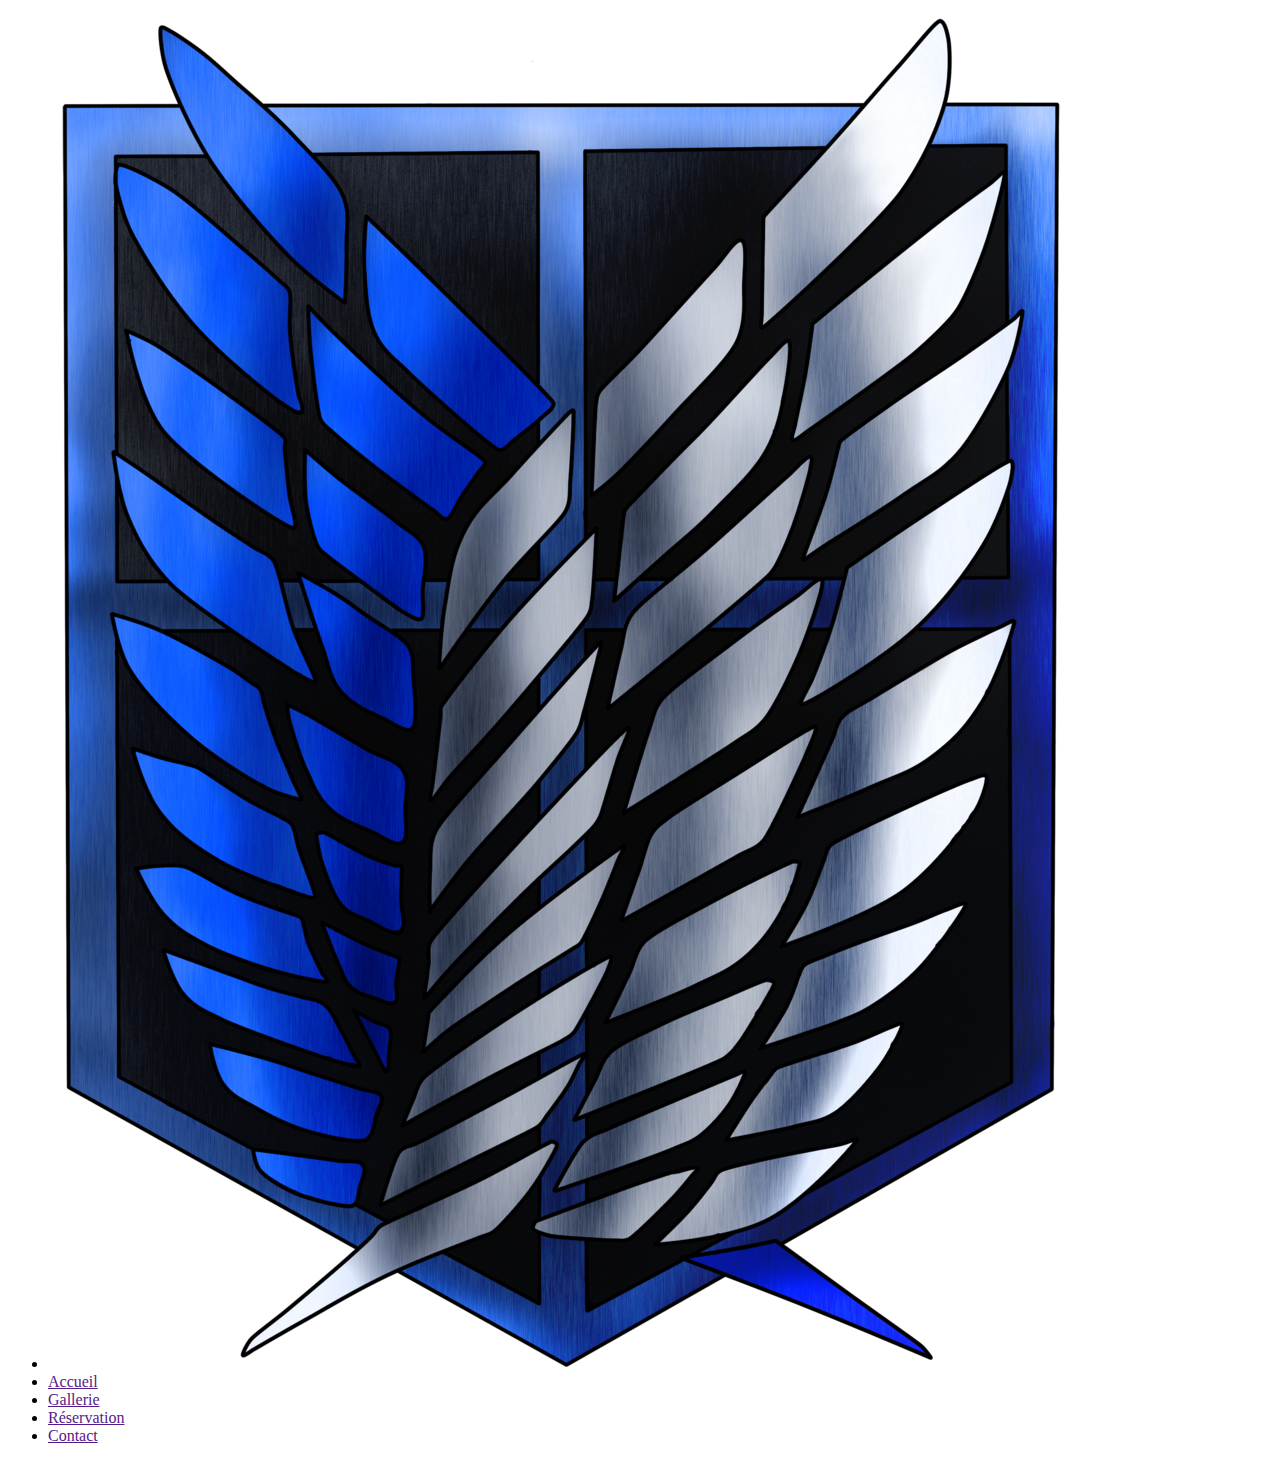
==== Accueil.html @ 45446bcd "modification on HTML et JS" ====
<!DOCTYPE html>
<html lang="en">
<head>
    <meta charset="UTF-8">
    <meta http-equiv="X-UA-Compatible" content="IE=edge">
    <meta name="viewport" content="width=device-width, initial-scale=1.0">
    <link rel="stylesheet" href="style_Accueil.css">
    <title>Document</title>
</head>
<body>
    <div class="nav_bar_div">
        <div class="nav_1">
            <ul>
                <li class="logo"><img src="/logo/logo.png" alt=""></li>
                <li class="active"><a href="">Accueil</a>  </li>
                <li><a href="">Gallerie</a></li>
                <li><a href="">Réservation </a</li>
                <li><a href="">Contact</a></li>
            </ul>
        </div>
        <div class="nav_2">

        </div>

    </div>
</body>
</html>
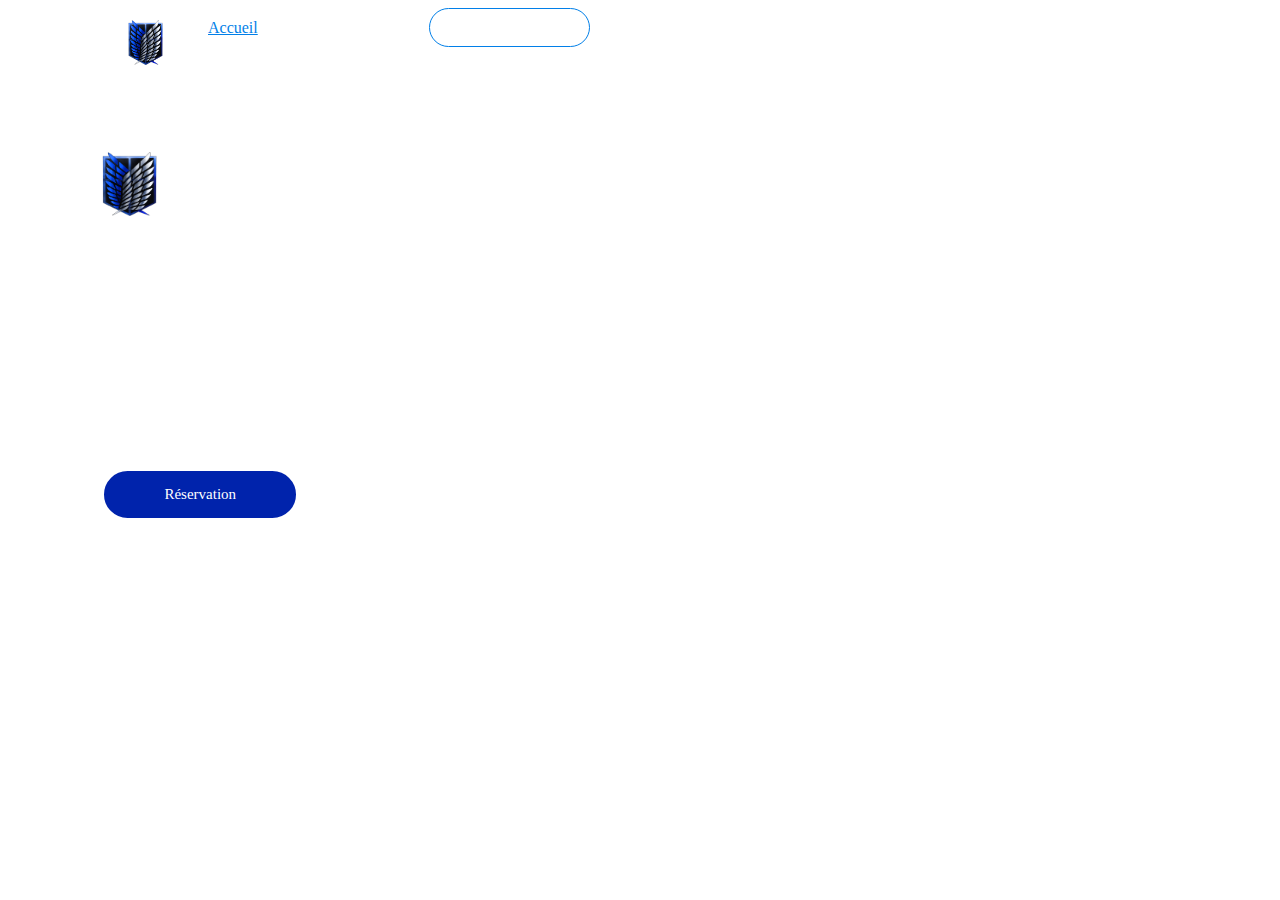
==== commit 6659c11e: "modification on HTML et JS" ====
--- a/Accueil.html
+++ b/Accueil.html
@@ -6,22 +6,47 @@
     <meta name="viewport" content="width=device-width, initial-scale=1.0">
     <link rel="stylesheet" href="style_Accueil.css">
     <title>Document</title>
+    
 </head>
 <body>
+    
+    
     <div class="nav_bar_div">
         <div class="nav_1">
+            <a href=""><img src="/logo/logo.png" alt=""></a>
             <ul>
-                <li class="logo"><img src="/logo/logo.png" alt=""></li>
-                <li class="active"><a href="">Accueil</a>  </li>
-                <li><a href="">Gallerie</a></li>
-                <li><a href="">Réservation </a</li>
-                <li><a href="">Contact</a></li>
+                <li  class="active title"><a style="color: #017FE8; text-decoration: underline;" href="">Accueil</a>  </li>
+                <li  class="title"><a href="">Gallerie</a></li>
+                <li  class="title"><span><a href="">Réservation </a></span></li>
+                <li  class="title"><a href="">Contact</a></li>
             </ul>
         </div>
-        <div class="nav_2">
+        
+    </div>
+    <div class="title_hero">
+        <div style="display: flex;">
+            <img src="/logo/logo.png" alt=""><h1> super voiture</h1>
+        </div>
+        
+        <p>Nos services vous fournissent les dernières et les
+             dernières nouveautés sur le marché des voitures,
+             des motos et des camions, alors qu'attendez-vous?
+            </p>
+            <div style="display: flex;">
+                <div class="button_hero"> <a class="btn_rm reser"  href="#">Réservation</a>  </div> 
+                <div class="button_hero"> <a class="btn_rm" href="#">Explor</a>  </div> 
 
-        </div>
+            </div>
+
+
+                
 
     </div>
+    <div class="hero_">
+        <img src="/img/Groupe 4.png" alt="">
+    </div>
+    
+    
+
 </body>
 </html>--- a/style_Accueil.css
+++ b/style_Accueil.css
@@ -0,0 +1,86 @@
+body{
+    margin: 0;
+    padding: 0;
+}
+
+
+.nav_1{
+    margin-left: 10%;
+}
+
+.nav_1 ul {
+    margin-top: 1.5%;
+    display: flex;
+    list-style: none;
+    position: absolute;
+    
+
+}
+.nav_1 ul li .active a{
+    color: #017FE8;
+
+}
+.nav_1 ul li a{
+    color: rgb(255, 255, 255);
+    margin: 40px;
+    text-decoration: none;
+}
+.nav_1 ul li span{
+    border: solid 1.5px #017FE8;
+    border-radius: 20px;
+    padding: 10px 1px 10px 1px;
+}
+.nav_1  img{
+    margin-top: 20px;
+    position: absolute;
+    width: 35px;
+    height: 45px;
+    
+}
+.title_hero{
+    width: 36%;
+    position: absolute;
+    color: rgb(255, 255, 255);
+    right: 56%;
+    top: 10%;
+}
+.title_hero img{
+    margin-top: 62px;
+    margin-right: 20px;
+    width: 55px;
+    height: 64px;
+
+}
+.title_hero h1{
+    font-size: 60px;
+    margin-top: 51px;
+    
+}
+.title_hero p{
+    font-size: 24px;
+}
+.btn_rm{
+    background: transparent;
+    color: #fff;
+    padding: 15px 60px 15px 60px;
+    float: left;
+    font-size: 15px;
+    font-weight: 400;
+    border: solid #fff 2px;
+    border-radius: 30px;
+    margin: 63px 10px 60px 0px;
+    text-decoration: none;
+    transition: 800ms;
+    }
+    .btn_rm:hover{
+        transition: 500ms;
+        background: rgb(238, 238, 238);
+        border: solid #017FE8 2px;
+        color: rgb(0, 0, 0);
+    }
+    .reser{
+        background: #0023AC;
+    }
+    
+
+
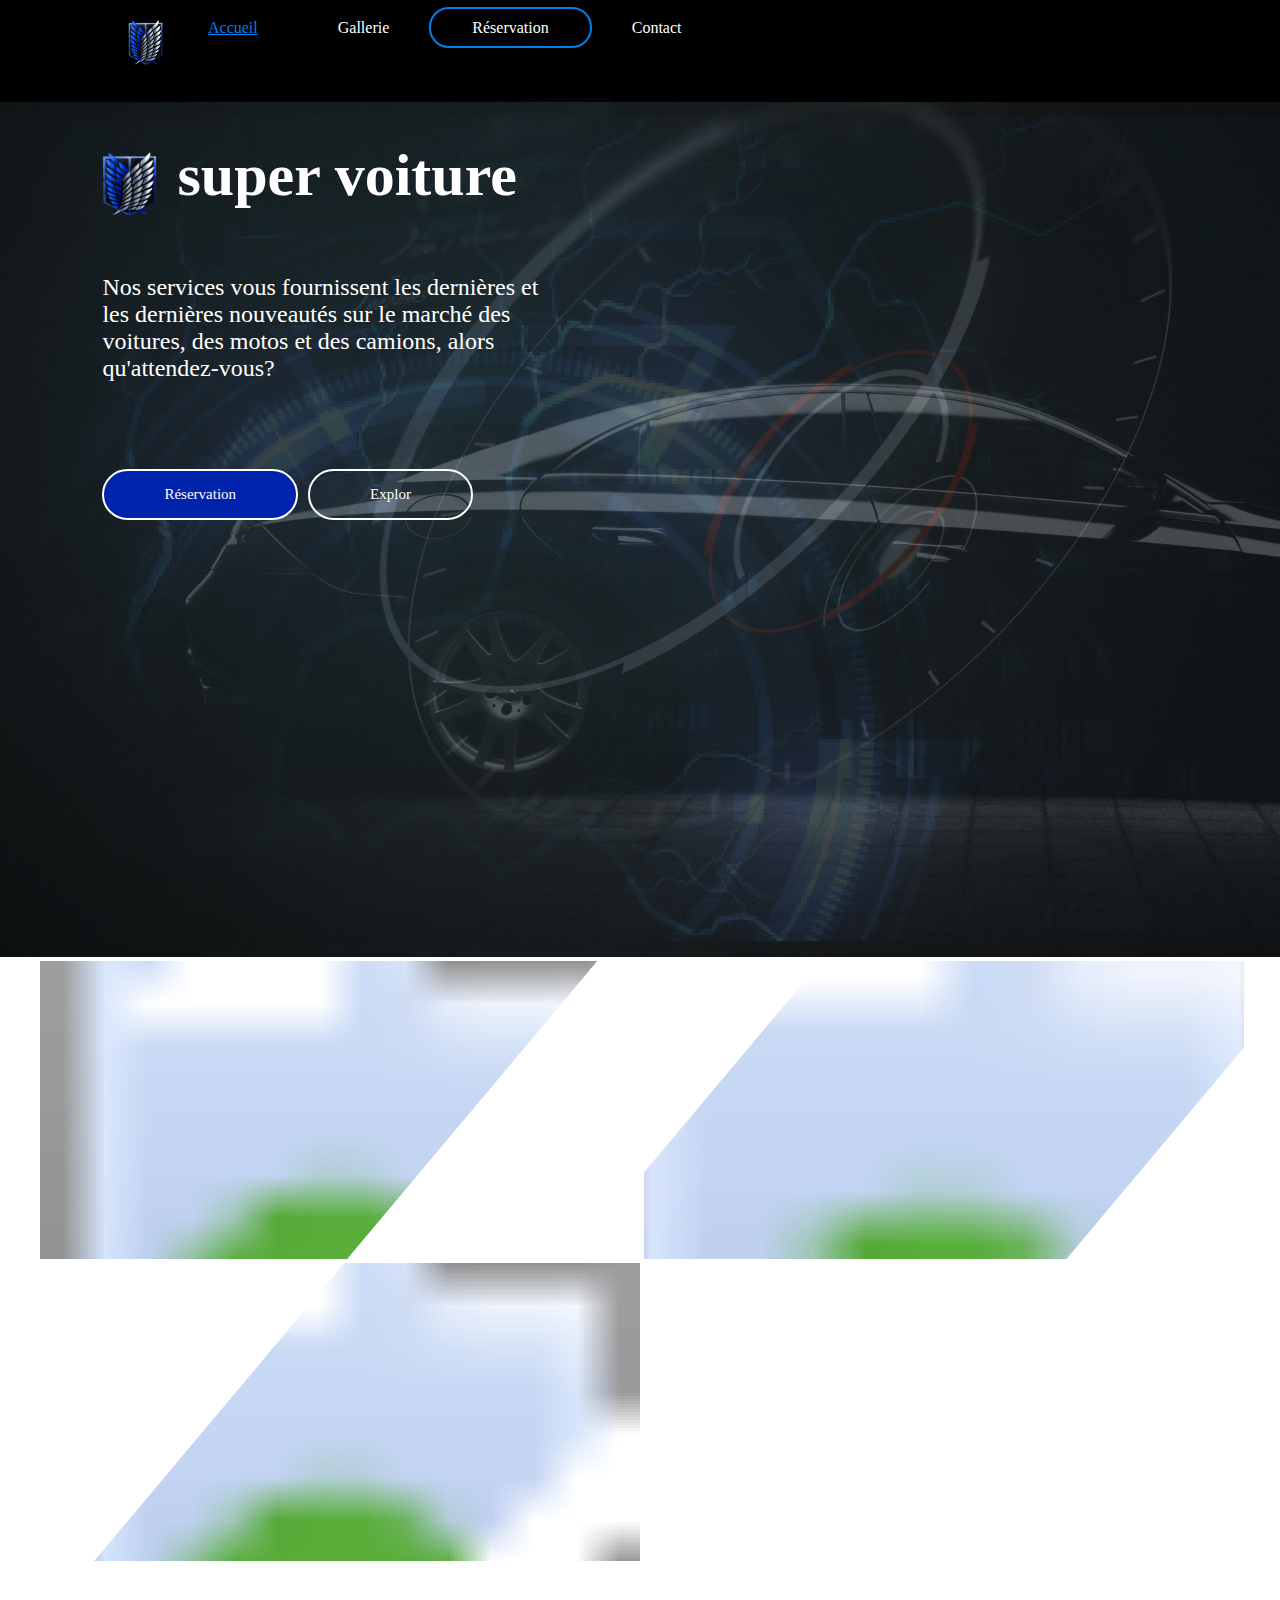
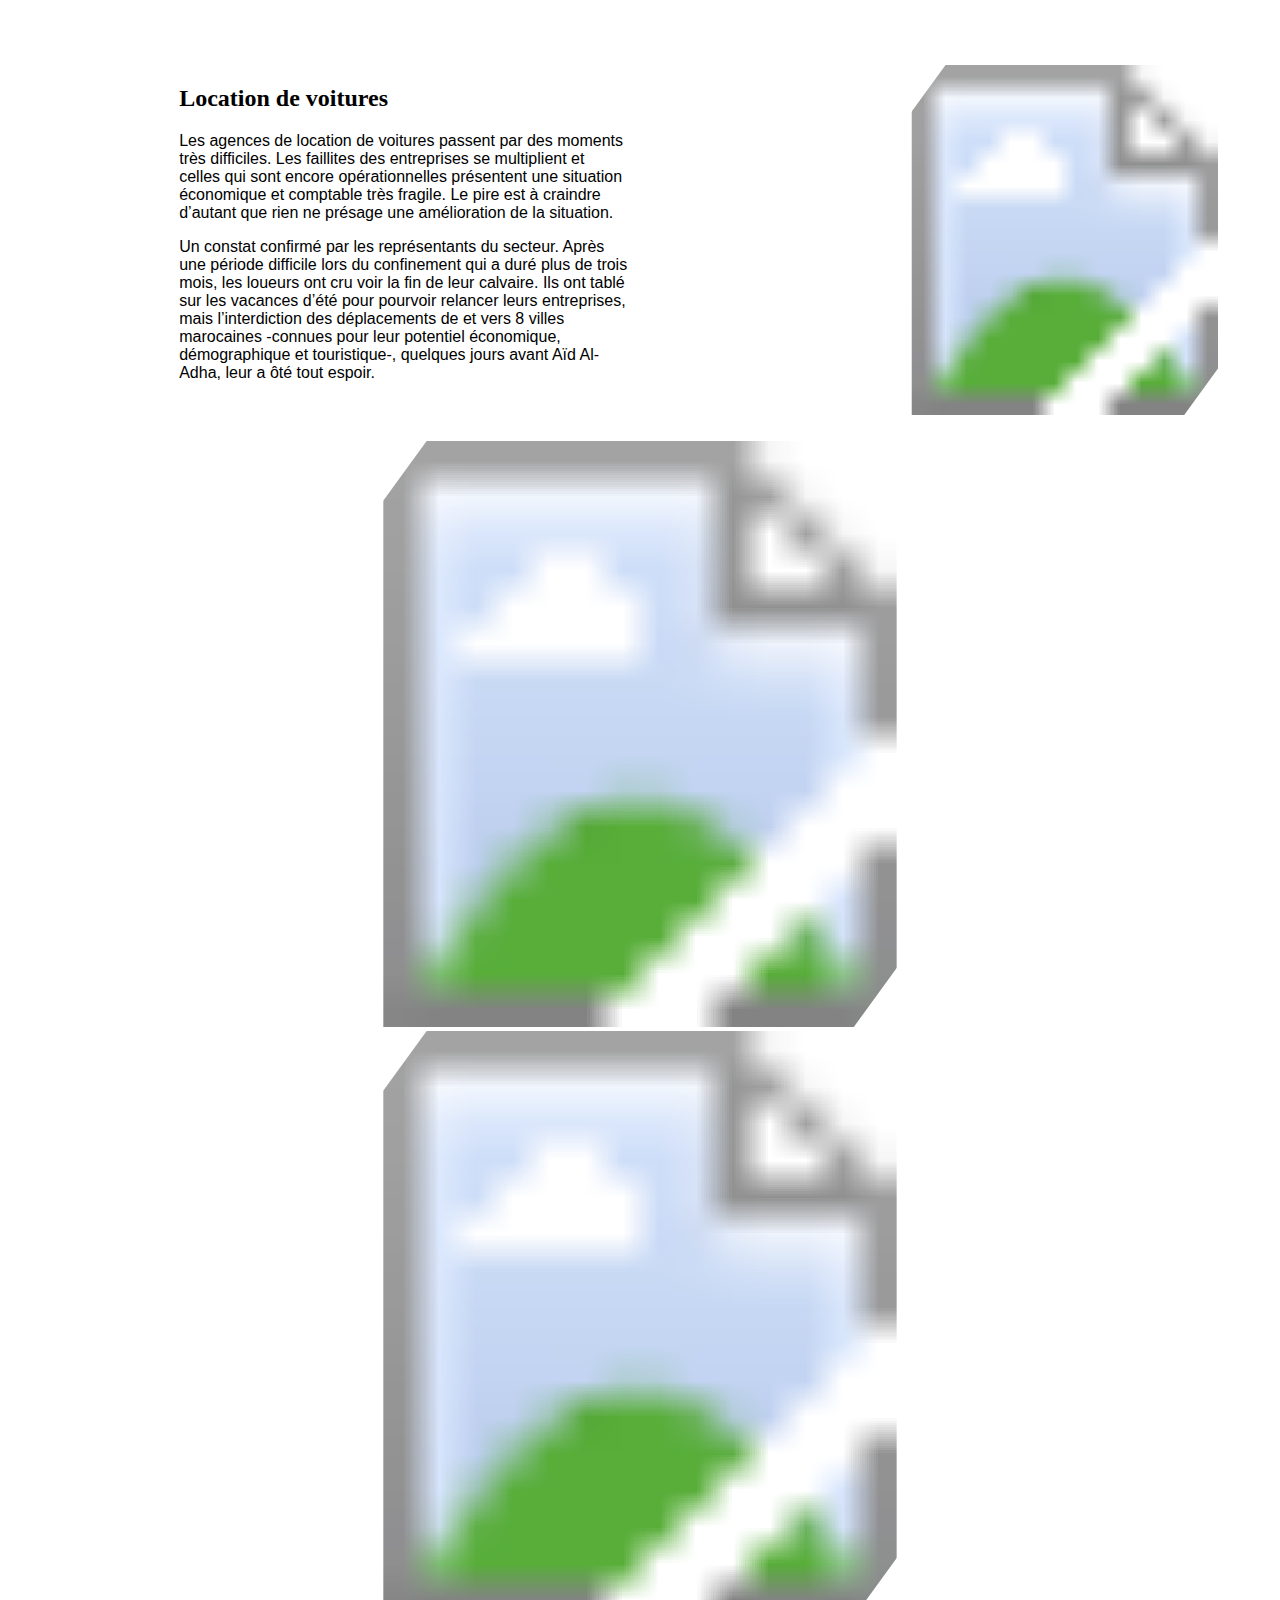
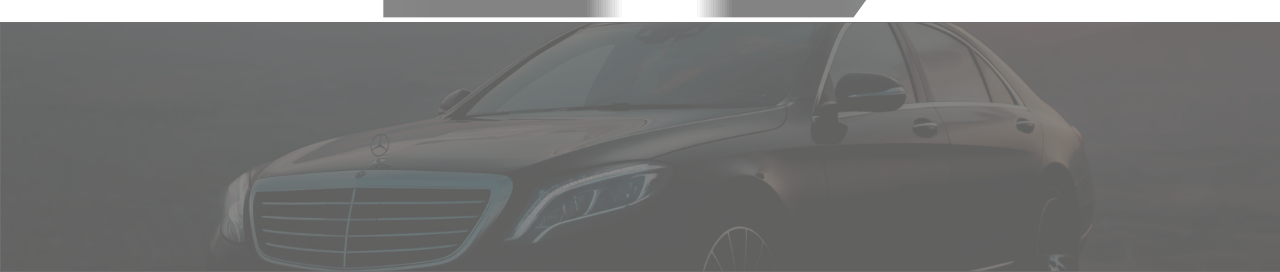
==== commit c5bfbecc: "modification on CSS add SVG elements" ====
--- a/Accueil.html
+++ b/Accueil.html
@@ -1,52 +1,162 @@
 <!DOCTYPE html>
 <html lang="en">
+
 <head>
     <meta charset="UTF-8">
     <meta http-equiv="X-UA-Compatible" content="IE=edge">
     <meta name="viewport" content="width=device-width, initial-scale=1.0">
     <link rel="stylesheet" href="style_Accueil.css">
     <title>Document</title>
-    
+
 </head>
+
 <body>
-    
-    
+
+
     <div class="nav_bar_div">
         <div class="nav_1">
             <a href=""><img src="/logo/logo.png" alt=""></a>
             <ul>
-                <li  class="active title"><a style="color: #017FE8; text-decoration: underline;" href="">Accueil</a>  </li>
-                <li  class="title"><a href="">Gallerie</a></li>
-                <li  class="title"><span><a href="">Réservation </a></span></li>
-                <li  class="title"><a href="">Contact</a></li>
+                <li class="active title"><span class="spn"><a style="color: #017FE8; text-decoration: underline;"
+                            href="">Accueil</a></span> </li>
+                <li class="title"><span class="spn"><a href="">Gallerie</a></span></li>
+                <li class="title"><span class="ress"><a href="">Réservation </a></span></li>
+                <li class="title"><span class="spn"><a href="">Contact</a></span></li>
             </ul>
         </div>
-        
+
     </div>
     <div class="title_hero">
         <div style="display: flex;">
-            <img src="/logo/logo.png" alt=""><h1> super voiture</h1>
+            <img src="/logo/logo.png" alt="">
+            <h1> super voiture</h1>
         </div>
-        
+
         <p>Nos services vous fournissent les dernières et les
-             dernières nouveautés sur le marché des voitures,
-             des motos et des camions, alors qu'attendez-vous?
-            </p>
-            <div style="display: flex;">
-                <div class="button_hero"> <a class="btn_rm reser"  href="#">Réservation</a>  </div> 
-                <div class="button_hero"> <a class="btn_rm" href="#">Explor</a>  </div> 
+            dernières nouveautés sur le marché des voitures,
+            des motos et des camions, alors qu'attendez-vous?
+        </p>
+        <div style="display: flex;">
+            <div class="button_hero"> <a class="btn_rm reser" href="#">Réservation</a> </div>
+            <div class="button_hero"> <a class="btn_rm" href="#">Explor</a> </div>
 
-            </div>
+        </div>
 
 
-                
+
 
     </div>
     <div class="hero_">
         <img src="/img/Groupe 4.png" alt="">
     </div>
-    
-    
 
+
+    <div class="images">
+        <svg id="block1-skew-1" class="skew-bottom" xmlns="http://www.w3.org/2000/svg" aria-labelledby="desc">
+            <desc></desc> <svg viewBox="0 0 1.5 1" preserveAspectRatio="xMidYMid slice">
+                <clipPath id="block1-skew-1-mask">
+                    <polygon fill="red"
+                        points="0 0.028571428571429, 1.4760257248235 0.028571428571429, 0.66090036882272 1 , 0 1, 0 0.028571428571429">
+                    </polygon>
+                </clipPath>
+
+                <image clip-path="url(#block1-skew-1-mask)" preserveAspectRatio="xMidYMid slice" height="100%"
+                    width="100%"
+                    xlink:href="https://www.lamborghini.com/sites/it-en/files/DAM/lamborghini/museum/03_09_2020_restyle/down_3.jpg"
+                    lazy-src="https://www.lamborghini.com/sites/it-en/files/DAM/lamborghini/museum/03_09_2020_restyle/down_3.jpg"
+                    class="ng-scope"></image>
+
+            </svg>
+        </svg>
+        <svg id="block1-skew-2" class="skew-left" xmlns="http://www.w3.org/2000/svg" aria-labelledby="desc">
+            <desc></desc> <svg viewBox="0 0 2.5 1" preserveAspectRatio="xMidYMid slice">
+                <clipPath id="block1-skew-2-mask">
+                    <polygon fill="yellow"
+                        points="0.83909963117728 0, 2.5 0, 1.6609003688227 1 , 0 1, 0.83909963117728 0"></polygon>
+                </clipPath>
+
+                <image clip-path="url(#block1-skew-2-mask)" preserveAspectRatio="xMidYMid slice" height="100%"
+                    width="100%"
+                    xlink:href="https://www.lamborghini.com/sites/it-en/files/DAM/lamborghini/museum/03_09_2020_restyle/left_def.jpg"
+                    lazy-src="https://www.lamborghini.com/sites/it-en/files/DAM/lamborghini/museum/03_09_2020_restyle/left_def.jpg"
+                    class="ng-scope"></image>
+
+            </svg>
+        </svg>
+        <svg id="block1-skew-4" class="skew-top" xmlns="http://www.w3.org/2000/svg" aria-labelledby="desc">
+            <desc></desc> <svg viewBox="0 0 1.5 1" preserveAspectRatio="xMidYMid slice">
+                <clipPath id="block1-skew-4-mask">
+                    <polygon fill="red"
+                        points="0.028571428571429 0, 1.5 0, 1.5 0.97142857142857 , 0.052545703747922 0.97142857142857, 0.86767105974871 0">
+                    </polygon>
+                </clipPath>
+
+                <image clip-path="url(#block1-skew-4-mask)" preserveAspectRatio="xMidYMid slice" height="100%"
+                    width="100%"
+                    xlink:href="https://www.lamborghini.com/sites/it-en/files/DAM/lamborghini/museum/03_09_2020_restyle/top.jpg"
+                    lazy-src="https://www.lamborghini.com/sites/it-en/files/DAM/lamborghini/museum/03_09_2020_restyle/top.jpg"
+                    class="ng-scope"></image>
+
+            </svg>
+        </svg>
+
+
+   
+    </div>
+
+
+    <div class="artc_img">
+        <div class="artic">
+            <h2>Location de voitures</h2>
+            <p>Les agences de location de voitures passent par des moments très difficiles. Les faillites des entreprises se multiplient et celles qui sont encore opérationnelles présentent une situation économique et comptable très fragile. Le pire est à craindre d’autant que rien ne présage une amélioration de la situation.
+            </p>
+            <p>
+                Un constat confirmé par les représentants du secteur. Après une période difficile lors du confinement qui a duré plus de trois mois, les loueurs ont cru voir la fin de leur calvaire. Ils ont tablé sur les vacances d’été pour pourvoir relancer leurs entreprises, mais l’interdiction des déplacements de et vers 8 villes marocaines -connues pour leur potentiel économique, démographique et touristique-, quelques jours avant Aïd Al-Adha, leur a ôté tout espoir. 
+
+            </p>
+        </div>
+        <div class="svg_img">
+            <svg height="100%" viewBox="0 0 23.5 11" xmlns="http://www.w3.org/2000/svg" xmlns:xlink="http://www.w3.org/1999/xlink" class="clip-svg"><defs><clipPath id="clip-polygon--2"><polygon points="
+                8 0,
+                8.1 0,
+                8.1 11,
+                0 11"></polygon><rect x="8" y="0" width="7.5" height="11"></rect><polygon points="
+                15.4 0,
+                23.5 0,
+                15.5 11,
+                15.4 11"></polygon></clipPath></defs><g clip-path="url(#clip-polygon--2)"><image alt="Lamborghini Connect | Lamborghini.com" data-srcset="https://www.lamborghini.com/sites/it-en/files/DAM/lamborghini/facelift_2019/connected_car/s/connected_car_s_01.jpg" x="0%" y="0%" width="100%" height="100%" class="img-loaded" href="https://www.lamborghini.com/sites/it-en/files/DAM/lamborghini/facelift_2019/connected_car/s/connected_car_s_01.jpg"></image></g></svg>
+        </div>
+
+
+    </div>
+<div class="svg_car">
+
+
+    <svg height="100%" viewBox="0 0 24 11" xmlns="http://www.w3.org/2000/svg" xmlns:xlink="http://www.w3.org/1999/xlink" class="clip-svg"><defs><clipPath id="clip-polygon--4"><polygon points="
+        8 0,
+        8.1 0,
+        8.1 11,
+        0 11"></polygon><rect x="8" y="0" width="8" height="11"></rect><polygon points="
+        15.9 0,
+        24 0,
+        16 11,
+        15.9 11"></polygon></clipPath></defs><g clip-path="url(#clip-polygon--4)"><image alt="Lamborghini Connect | Lamborghini.com" data-srcset="https://www.lamborghini.com/sites/it-en/files/DAM/lamborghini/facelift_2019/connected_car/s/connected_car_s_02.jpg" x="0%" y="0%" width="100%" height="100%" class="img-loaded" href="https://www.lamborghini.com/sites/it-en/files/DAM/lamborghini/facelift_2019/connected_car/s/connected_car_s_02.jpg"></image></g>
+    </svg>
+    <svg height="100%" viewBox="0 0 24 11" xmlns="http://www.w3.org/2000/svg" xmlns:xlink="http://www.w3.org/1999/xlink" class="clip-svg"><defs><clipPath id="clip-polygon--3"><polygon points="
+        8 0,
+        8.1 0,
+        8.1 11,
+        0 11"></polygon><rect x="8" y="0" width="8" height="11"></rect><polygon points="
+        15.9 0,
+        24 0,
+        16 11,
+        15.9 11"></polygon></clipPath></defs><g clip-path="url(#clip-polygon--3)"><image alt="Lamborghini Connect | Lamborghini.com" data-srcset="https://www.lamborghini.com/sites/it-en/files/DAM/lamborghini/facelift_2019/connected_car/s/11_12_huracan/connectivity_hura_s_3.jpg" x="0%" y="0%" width="100%" height="100%" class="img-loaded" href="https://www.lamborghini.com/sites/it-en/files/DAM/lamborghini/facelift_2019/connected_car/s/11_12_huracan/connectivity_hura_s_3.jpg"></image></g>
+    </svg>
+</div>
+
+    <div class="fott"> 
+
+    </div>
 </body>
+
 </html>--- a/style_Accueil.css
+++ b/style_Accueil.css
@@ -1,4 +1,4 @@
-body{
+body {
     margin: 0;
     padding: 0;
 }
@@ -25,10 +25,22 @@
     margin: 40px;
     text-decoration: none;
 }
-.nav_1 ul li span{
-    border: solid 1.5px #017FE8;
+
+.nav_1 ul li .ress{
+    border: solid 2px #017FE8;
     border-radius: 20px;
     padding: 10px 1px 10px 1px;
+}
+.nav_1 ul li .ress:hover {
+    background: #017FE8;
+    border: solid 2px #fafafa;
+}
+.nav_1 ul li .spn:hover{
+    border: solid 2px #017FE8;
+    border-radius: 20px;
+    padding: 10px 1px 10px 1px;
+    margin-right: 5px;
+    margin-left: 5px;
 }
 .nav_1  img{
     margin-top: 20px;
@@ -82,5 +94,41 @@
         background: #0023AC;
     }
     
-
-
+    .images{
+        position: relative;
+        padding-left: 40px;
+        margin-bottom: 100px;
+        max-width: 100%;
+        z-index: 1;
+    }
+    .images svg{
+        height: 298px;
+        width: 600px;
+    }
+    .artc_img {
+        width: 50%;
+        display: flex;
+        justify-content: space-between;
+        height: 350px;
+        margin: 2% 14% 2%;
+        
+    }
+    .artc_img .artic{
+        width: 70%;
+    }
+    .artc_img .artic p{
+        font-size: 16px;
+        font-family: 'Lucida Sans', 'Lucida Sans Regular', 'Lucida Grande', 'Lucida Sans Unicode', Geneva, Verdana, sans-serif;
+        text-justify: distribute;
+        
+    }
+    .artc_img .svg_img{
+        width: 20%;
+    }
+.fott{
+    width: 100%;
+    height: 250px;
+    background: url(/img/Groupe\ 35.png);
+    background-size: cover;
+}
+ 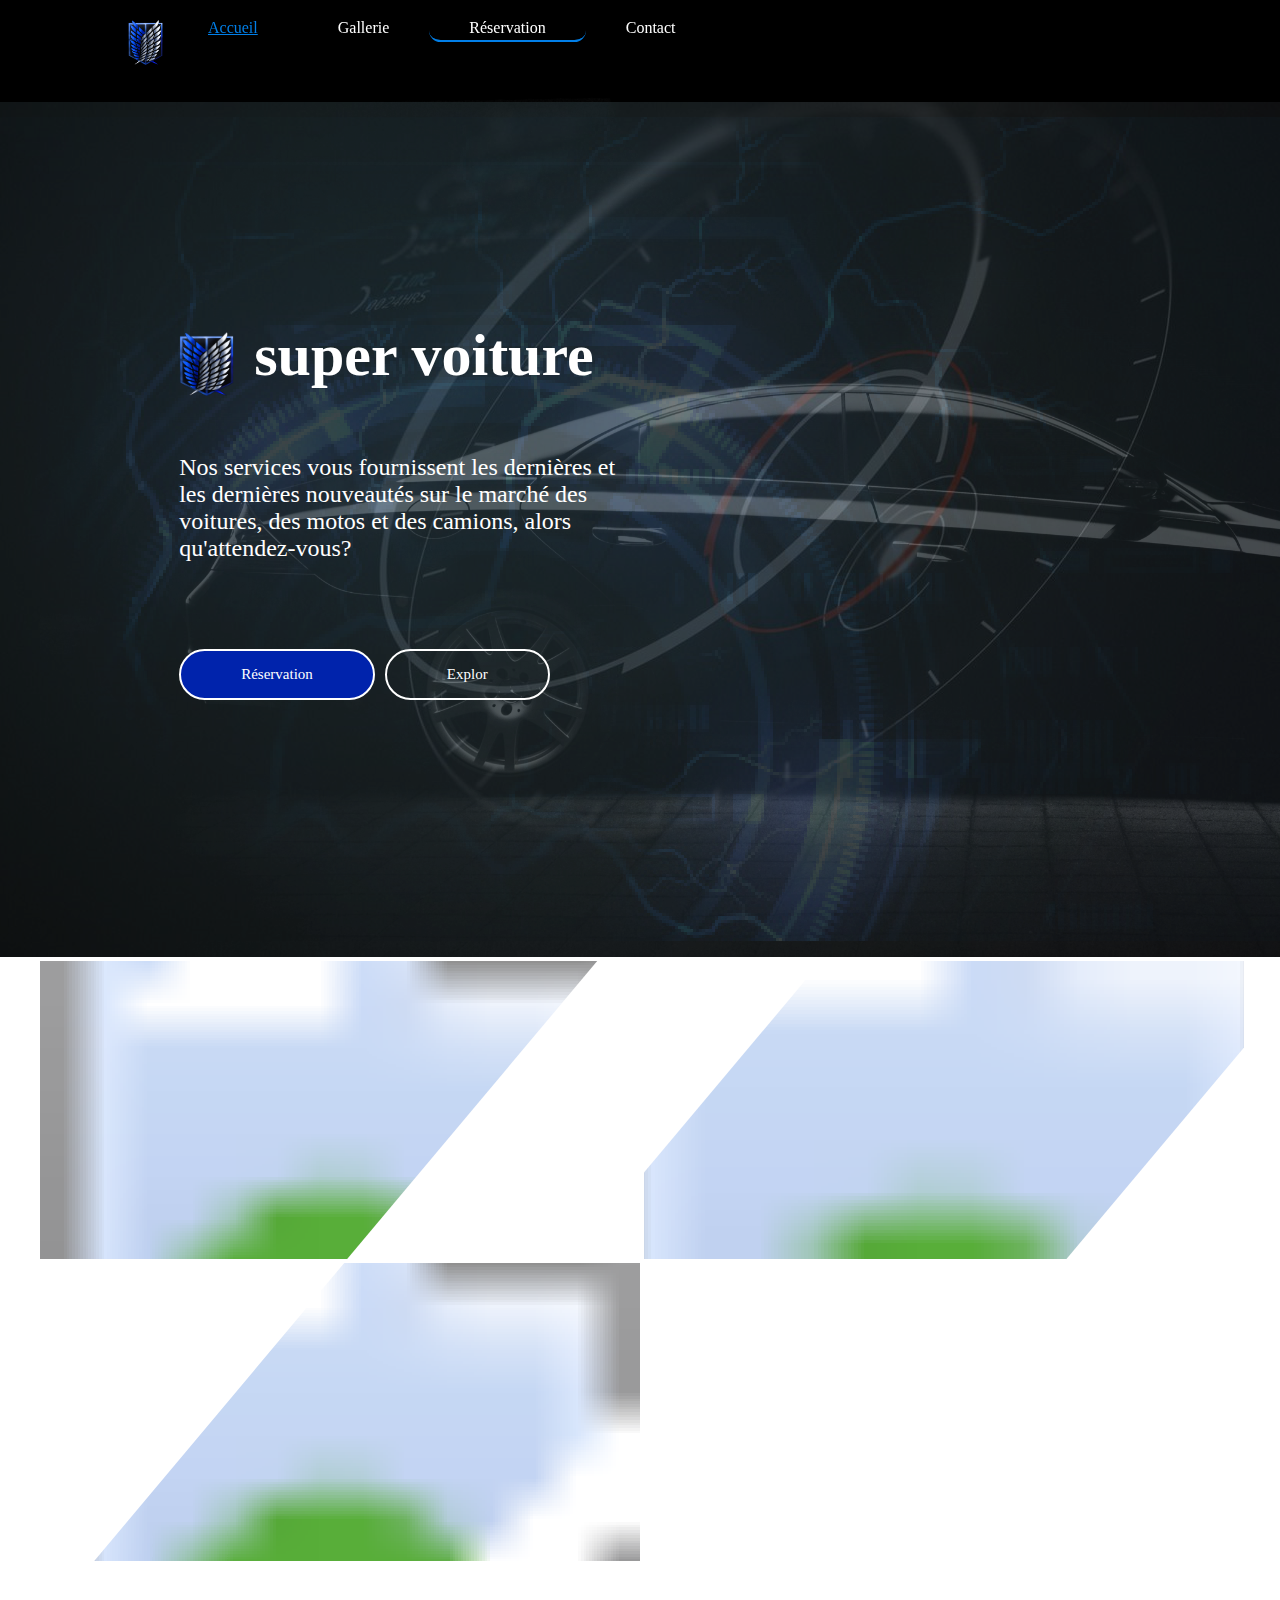
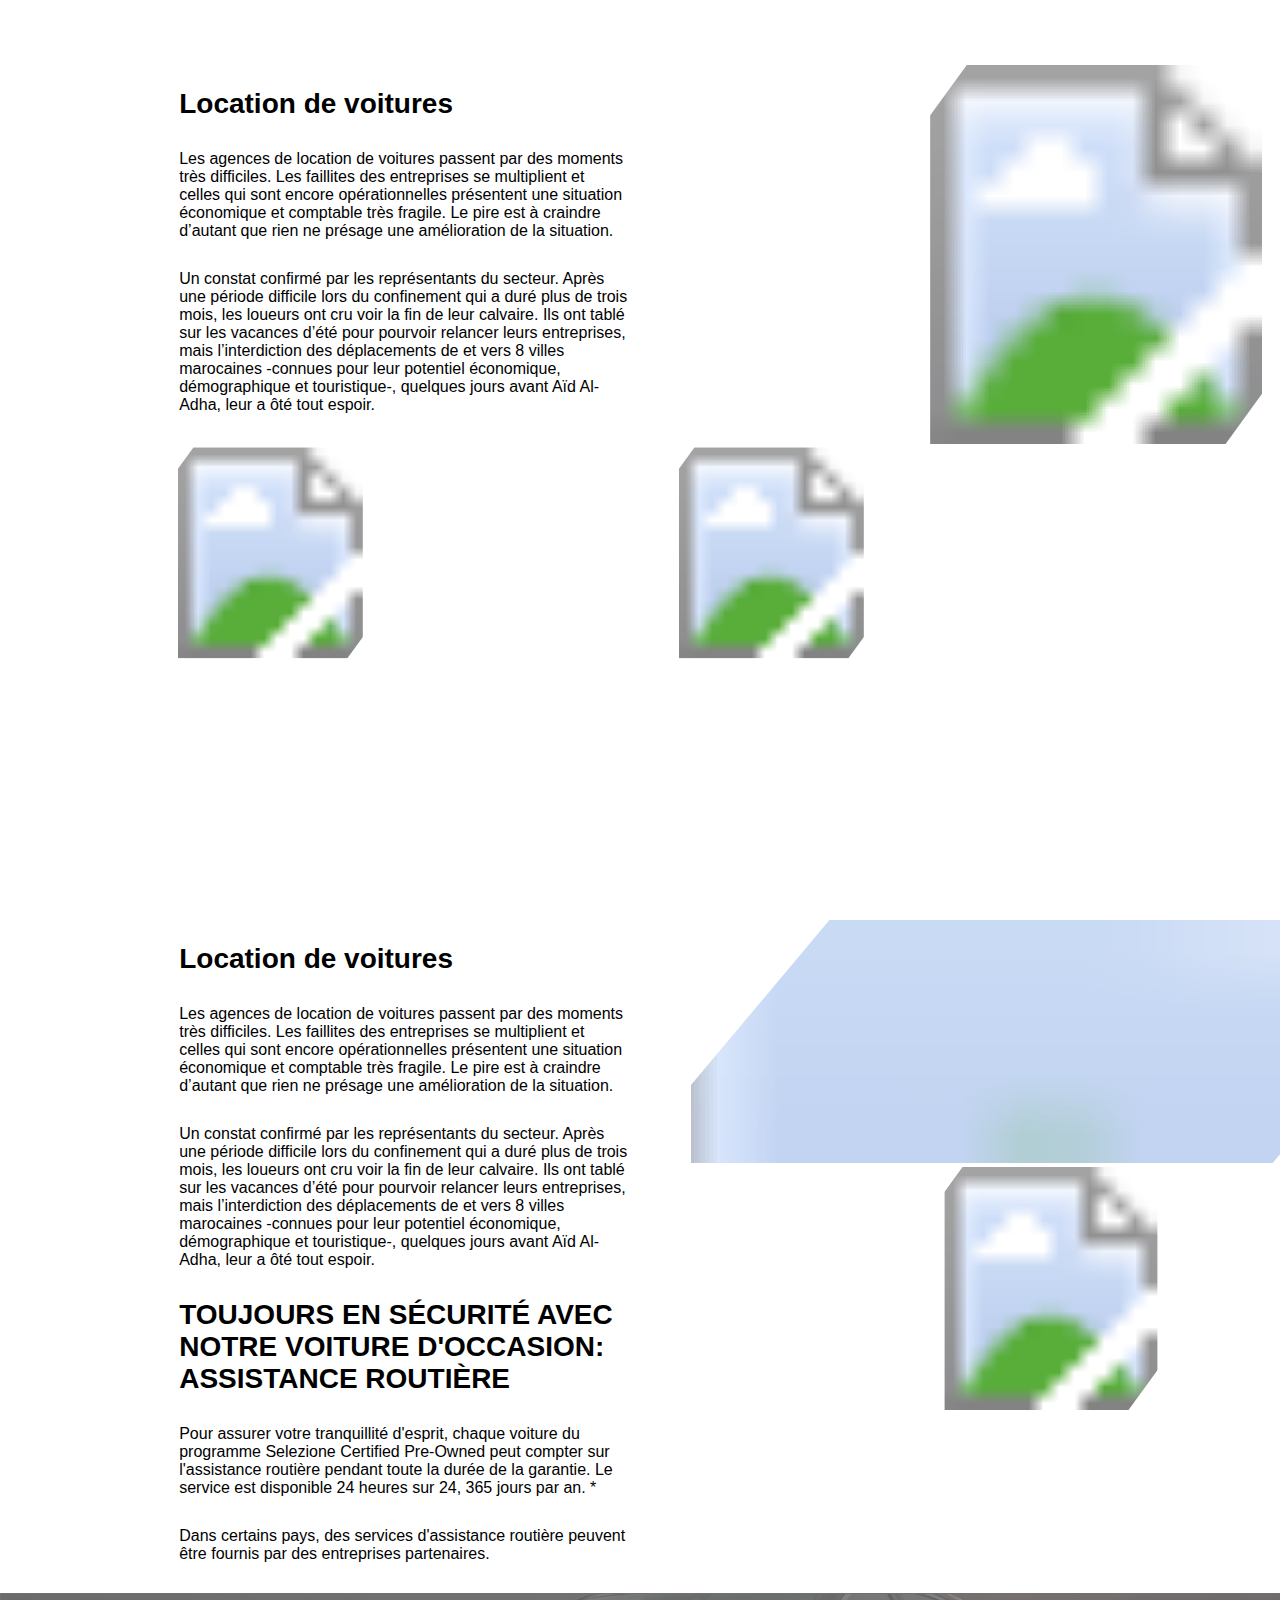
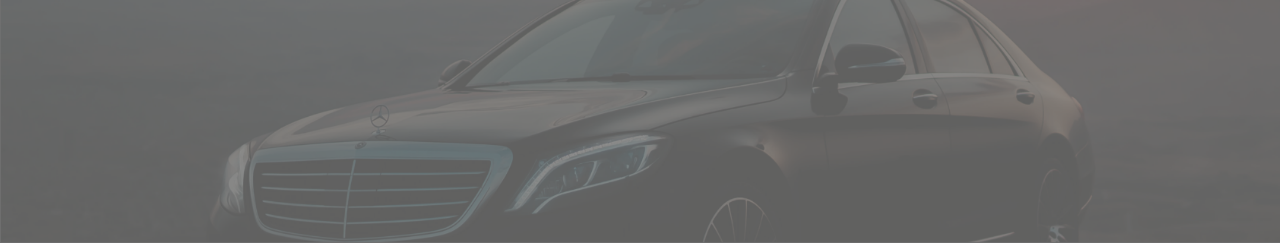
==== commit ab412cb9: "modification on CSS add SVG elements" ====
--- a/Accueil.html
+++ b/Accueil.html
@@ -17,11 +17,10 @@
         <div class="nav_1">
             <a href=""><img src="/logo/logo.png" alt=""></a>
             <ul>
-                <li class="active title"><span class="spn"><a style="color: #017FE8; text-decoration: underline;"
-                            href="">Accueil</a></span> </li>
-                <li class="title"><span class="spn"><a href="">Gallerie</a></span></li>
-                <li class="title"><span class="ress"><a href="">Réservation </a></span></li>
-                <li class="title"><span class="spn"><a href="">Contact</a></span></li>
+                <li class="title"><a style="color: #017FE8; text-decoration: underline;"href="">Accueil</a> </li>
+                <li class="title"><a href="">Gallerie</a></li>
+                <li class="title ress"><a href="">Réservation </a></li>
+                <li class="title"><a href="">Contact</a></li>
             </ul>
         </div>
 
@@ -153,10 +152,79 @@
         15.9 11"></polygon></clipPath></defs><g clip-path="url(#clip-polygon--3)"><image alt="Lamborghini Connect | Lamborghini.com" data-srcset="https://www.lamborghini.com/sites/it-en/files/DAM/lamborghini/facelift_2019/connected_car/s/11_12_huracan/connectivity_hura_s_3.jpg" x="0%" y="0%" width="100%" height="100%" class="img-loaded" href="https://www.lamborghini.com/sites/it-en/files/DAM/lamborghini/facelift_2019/connected_car/s/11_12_huracan/connectivity_hura_s_3.jpg"></image></g>
     </svg>
 </div>
-
+<div class="artc_img">
+    <div class="artic">
+        <h2>Location de voitures</h2>
+        <p>Les agences de location de voitures passent par des moments très difficiles. Les faillites des entreprises se multiplient et celles qui sont encore opérationnelles présentent une situation économique et comptable très fragile. Le pire est à craindre d’autant que rien ne présage une amélioration de la situation.
+        </p>
+        <p>
+            Un constat confirmé par les représentants du secteur. Après une période difficile lors du confinement qui a duré plus de trois mois, les loueurs ont cru voir la fin de leur calvaire. Ils ont tablé sur les vacances d’été pour pourvoir relancer leurs entreprises, mais l’interdiction des déplacements de et vers 8 villes marocaines -connues pour leur potentiel économique, démographique et touristique-, quelques jours avant Aïd Al-Adha, leur a ôté tout espoir. 
+
+        </p>
+
+        <h2>TOUJOURS EN SÉCURITÉ AVEC NOTRE VOITURE D'OCCASION: ASSISTANCE ROUTIÈRE</h2>
+
+        <p>
+            Pour assurer votre tranquillité d'esprit, chaque voiture du programme Selezione Certified Pre-Owned peut compter sur l'assistance routière pendant toute la durée de la garantie. Le service est disponible 24 heures sur 24, 365 jours par an. *
+        </p>
+        <p>Dans certains pays, des services d'assistance routière peuvent être fournis par des entreprises partenaires.</p>
+        
+    </div>
+    <div class="svg_img eng">
+        <svg id="block2-left" class="left-skew" xmlns="http://www.w3.org/2000/svg" aria-labelledby="desc">
+            <desc>Detail of the V12 engine</desc>
+            <svg viewBox="0 0 3.5 1" preserveAspectRatio="xMidYMid slice">
+                <clipPath id="block2-left-mask">
+                    <polygon fill="yellow" points="0.83909963117728 0, 3.5 0, 2.6609003688227 1 , 0 1, 0.83909963117728 0">
+                    </polygon>
+                </clipPath>
+    
+                <image clip-path="url(#block2-left-mask)" preserveAspectRatio="xMidYMid slice" height="100%" width="100%"
+                    xlink:href="https://www.lamborghini.com/sites/it-en/files/DAM/lamborghini/accessories/block-by-car/aventador_left.jpg"
+                    lazy-src="https://www.lamborghini.com/sites/it-en/files/DAM/lamborghini/accessories/block-by-car/aventador_left.jpg"
+                    class="ng-scope"></image>
+    
+            </svg>
+        </svg>
+        <svg height="100%" viewBox="0 0 24 11" xmlns="http://www.w3.org/2000/svg" xmlns:xlink="http://www.w3.org/1999/xlink"
+            class="clip-svg">
+            <defs>
+                <clipPath id="clip-polygon--2">
+                    <polygon points="
+                        8 0,
+                        8.1 0,
+                        8.1 11,
+                        0 11"></polygon>
+                    <rect x="8" y="0" width="8" height="11"></rect>
+                    <polygon points="
+                        15.9 0,
+                        24 0,
+                        16 11,
+                        15.9 11"></polygon>
+                </clipPath>
+            </defs>
+            <g clip-path="url(#clip-polygon--2)">
+                <image alt="Lamborghini UNICA"
+                    data-srcset="https://www.lamborghini.com/sites/it-en/files/DAM/lamborghini/landing_unica/unica_center_left.jpg"
+                    x="0%" y="0%" width="100%" height="100%" class="img-loaded"
+                    href="https://www.lamborghini.com/sites/it-en/files/DAM/lamborghini/landing_unica/unica_center_left.jpg">
+                </image>
+            </g>
+        </svg>
+
+    </div>
+    </div>
+  
+
+
+<div class="foteer">
+    
     <div class="fott"> 
 
     </div>
+
+</div>
+    
 </body>
 
 </html>--- a/style_Accueil.css
+++ b/style_Accueil.css
@@ -4,15 +4,23 @@
 }
 
 
-.nav_1{
-    margin-left: 10%;
+.nav_bar_div .nav_1{
+    padding-left: 10%;
+    position: fixed;
+    width: 100%;
+    height: 90px;
+    background-color: rgb(0, 0, 0);
+    overflow: hidden;
+    z-index: 100000;
 }
 
 .nav_1 ul {
     margin-top: 1.5%;
     display: flex;
     list-style: none;
-    position: absolute;
+    position: relative;
+    position: fixed;
+   
     
 
 }
@@ -24,23 +32,25 @@
     color: rgb(255, 255, 255);
     margin: 40px;
     text-decoration: none;
+    transition: 800ms;
 }
 
-.nav_1 ul li .ress{
-    border: solid 2px #017FE8;
+.nav_1 ul .ress{
+    padding-bottom: 3px;
+    border-bottom: solid 2px #017FE8;
     border-radius: 20px;
-    padding: 10px 1px 10px 1px;
+    transition: 800ms;
 }
-.nav_1 ul li .ress:hover {
-    background: #017FE8;
-    border: solid 2px #fafafa;
+.nav_1 ul  .ress:hover {
+    transition: 800ms;
+    border-bottom: solid 2px #ffffff;
+    padding-bottom: 3px;
 }
-.nav_1 ul li .spn:hover{
-    border: solid 2px #017FE8;
+.nav_1 ul .title:hover{
+    border-bottom: solid 2px #ffffff;
     border-radius: 20px;
-    padding: 10px 1px 10px 1px;
-    margin-right: 5px;
-    margin-left: 5px;
+    padding-bottom: 3px;
+    transition: 800ms;
 }
 .nav_1  img{
     margin-top: 20px;
@@ -53,8 +63,8 @@
     width: 36%;
     position: absolute;
     color: rgb(255, 255, 255);
-    right: 56%;
-    top: 10%;
+    right: 50%;
+    top: 30%;
 }
 .title_hero img{
     margin-top: 62px;
@@ -109,8 +119,8 @@
         width: 50%;
         display: flex;
         justify-content: space-between;
-        height: 350px;
-        margin: 2% 14% 2%;
+        flex-wrap: wrap;
+        margin: 2% 14% 0%;
         
     }
     .artc_img .artic{
@@ -120,12 +130,45 @@
         font-size: 16px;
         font-family: 'Lucida Sans', 'Lucida Sans Regular', 'Lucida Grande', 'Lucida Sans Unicode', Geneva, Verdana, sans-serif;
         text-justify: distribute;
+        margin-bottom: 30px;
         
+    }
+    .artc_img .artic h2{
+        margin-bottom: 30px;
+        font-size: 28px;
+        font-family: 'Lucida Sans', 'Lucida Sans Regular', 'Lucida Grande', 'Lucida Sans Unicode', Geneva, Verdana, sans-serif;
     }
     .artc_img .svg_img{
         width: 20%;
     }
+    .artc_img .eng svg{
+        width: 45rem;
+        height: 19vw;
+    }
+    .svg_car {
+        padding-top: 0%;
+        margin-top: 0;
+        display: flex;
+        flex-wrap: wrap;
+        justify-content: left;
+        width: 90%;
+        height: 450px;
+    }
+    .svg_car svg{
+        margin-top: 0;
+        padding-top: 0%;
+        height: 17vw;
+        width: 36vw;
+        margin-left: 40px;
+    }
+
+
+.foteer{
+    /* transform: translateX(-20.925rem) skew(35deg);
+    transform-origin: center center; */
+}
 .fott{
+    position: relative;
     width: 100%;
     height: 250px;
     background: url(/img/Groupe\ 35.png);
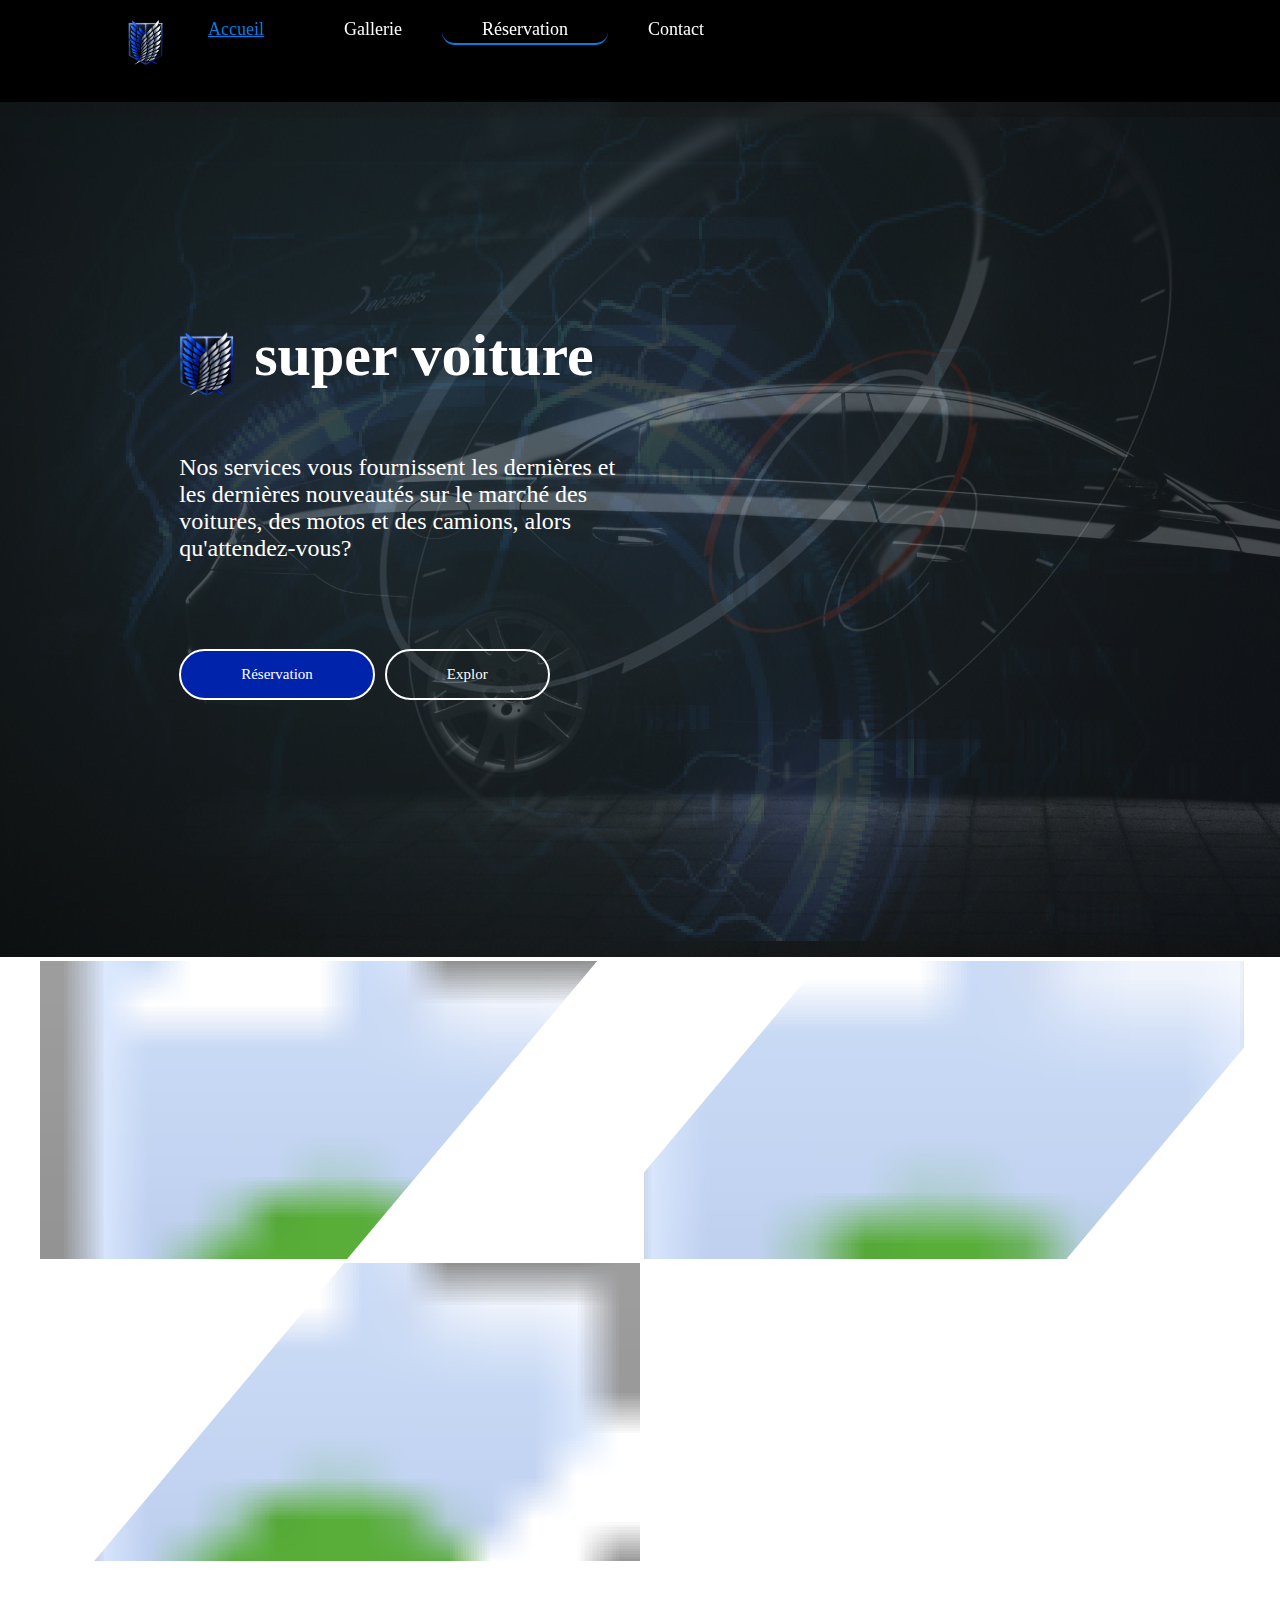
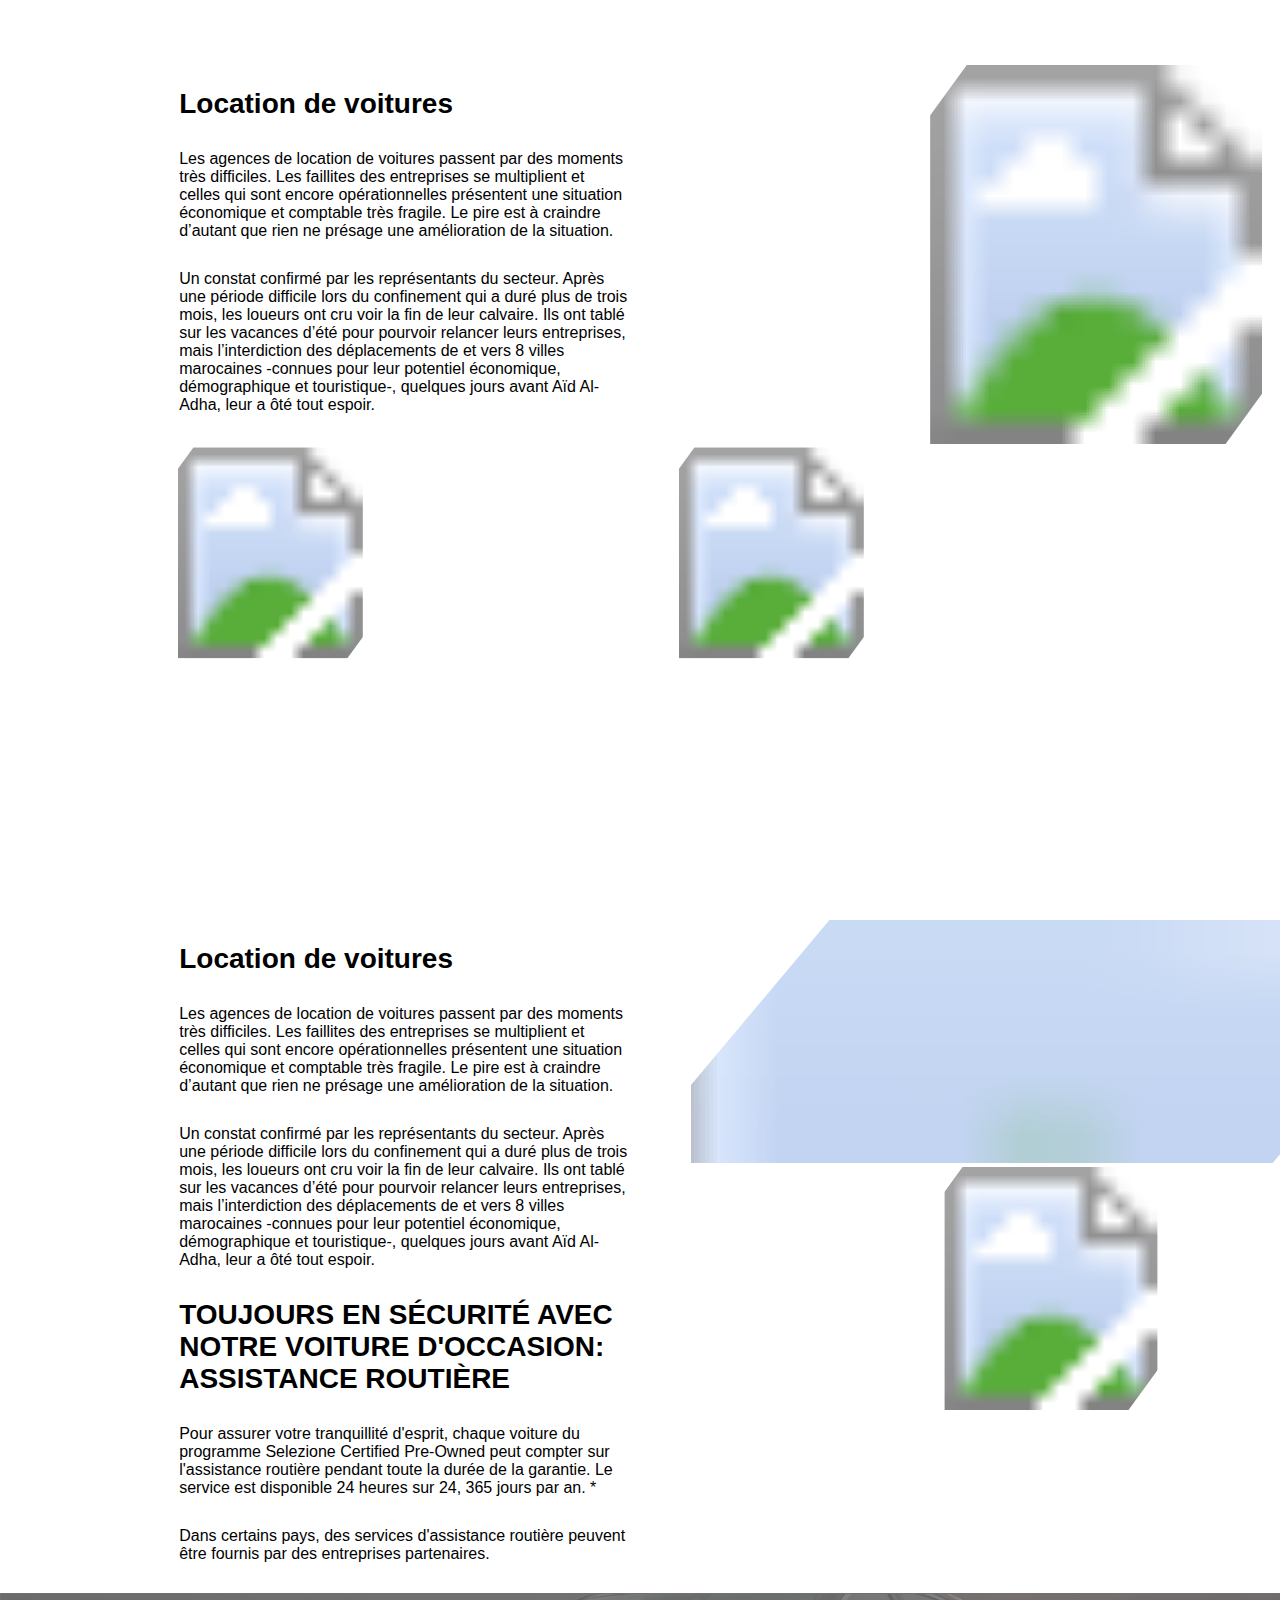
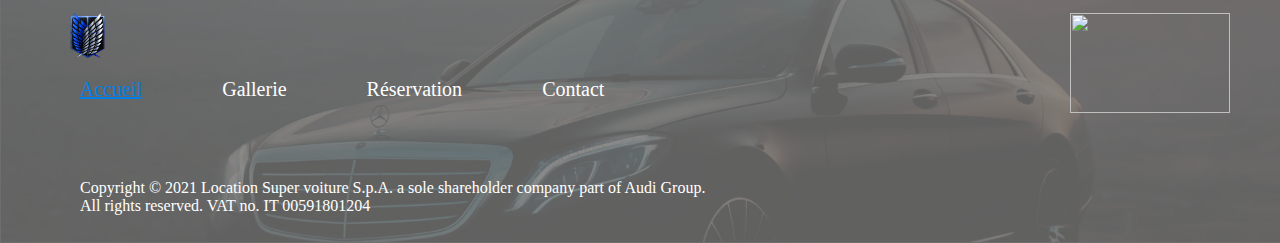
==== commit c427f0c4: "modification on CSS add logos" ====
--- a/Accueil.html
+++ b/Accueil.html
@@ -40,10 +40,6 @@
             <div class="button_hero"> <a class="btn_rm" href="#">Explor</a> </div>
 
         </div>
-
-
-
-
     </div>
     <div class="hero_">
         <img src="/img/Groupe 4.png" alt="">
@@ -218,9 +214,24 @@
 
 
 <div class="foteer">
-    
-    <div class="fott"> 
-
+
+    <div class="fott">
+        <a href=""><img src="/logo/logo.png" alt=""></a>
+            <ul>
+                <li class="title"><a style="color: #017FE8; text-decoration: underline;"href="">Accueil</a> </li>
+                <li class="title"><a href="">Gallerie</a></li>
+                <li class="title ress"><a href="">Réservation </a></li>
+                <li class="title"><a href="">Contact</a></li>
+            </ul>
+            <p>Copyright © 2021 Location Super voiture S.p.A. a sole shareholder company part of Audi Group.
+                <br>
+                All rights reserved. VAT no. IT 00591801204
+            </p>
+            
+        </div>
+        <div class="icons">
+            <img src="/img/sclog.png" width="160px" height="100px" alt="">
+        </div>
     </div>
 
 </div>
--- a/style_Accueil.css
+++ b/style_Accueil.css
@@ -32,6 +32,7 @@
     color: rgb(255, 255, 255);
     margin: 40px;
     text-decoration: none;
+    font-size: 18px;
     transition: 800ms;
 }
 
@@ -166,12 +167,48 @@
 .foteer{
     /* transform: translateX(-20.925rem) skew(35deg);
     transform-origin: center center; */
+    display: flex;
+    background: url(/img/Groupe\ 35.png);
+    background-size: cover;
+    width: 100%;
 }
 .fott{
-    position: relative;
     width: 100%;
     height: 250px;
-    background: url(/img/Groupe\ 35.png);
-    background-size: cover;
-}
- +    
+}
+.fott img{
+    margin-left: 70px;
+    margin-top: 20px;
+    width: 35px;
+    height: 45px;
+
+}
+.fott ul{
+    display: flex;
+    list-style: none;
+    position: relative;
+   
+}
+.fott ul li{
+   margin-bottom: 20px;
+   
+}
+.fott  ul li a{
+    color: rgb(255, 255, 255);
+    margin: 40px;
+    text-decoration: none;
+    transition: 800ms;
+    font-size: 20px;
+}
+
+.fott  p{
+    font-size: 16px;
+    color: #fff;
+    margin-left: 80px;
+    margin-top: 58px;
+}
+.foteer .icons{
+    margin-top: 20px;
+    margin-right: 50px;
+}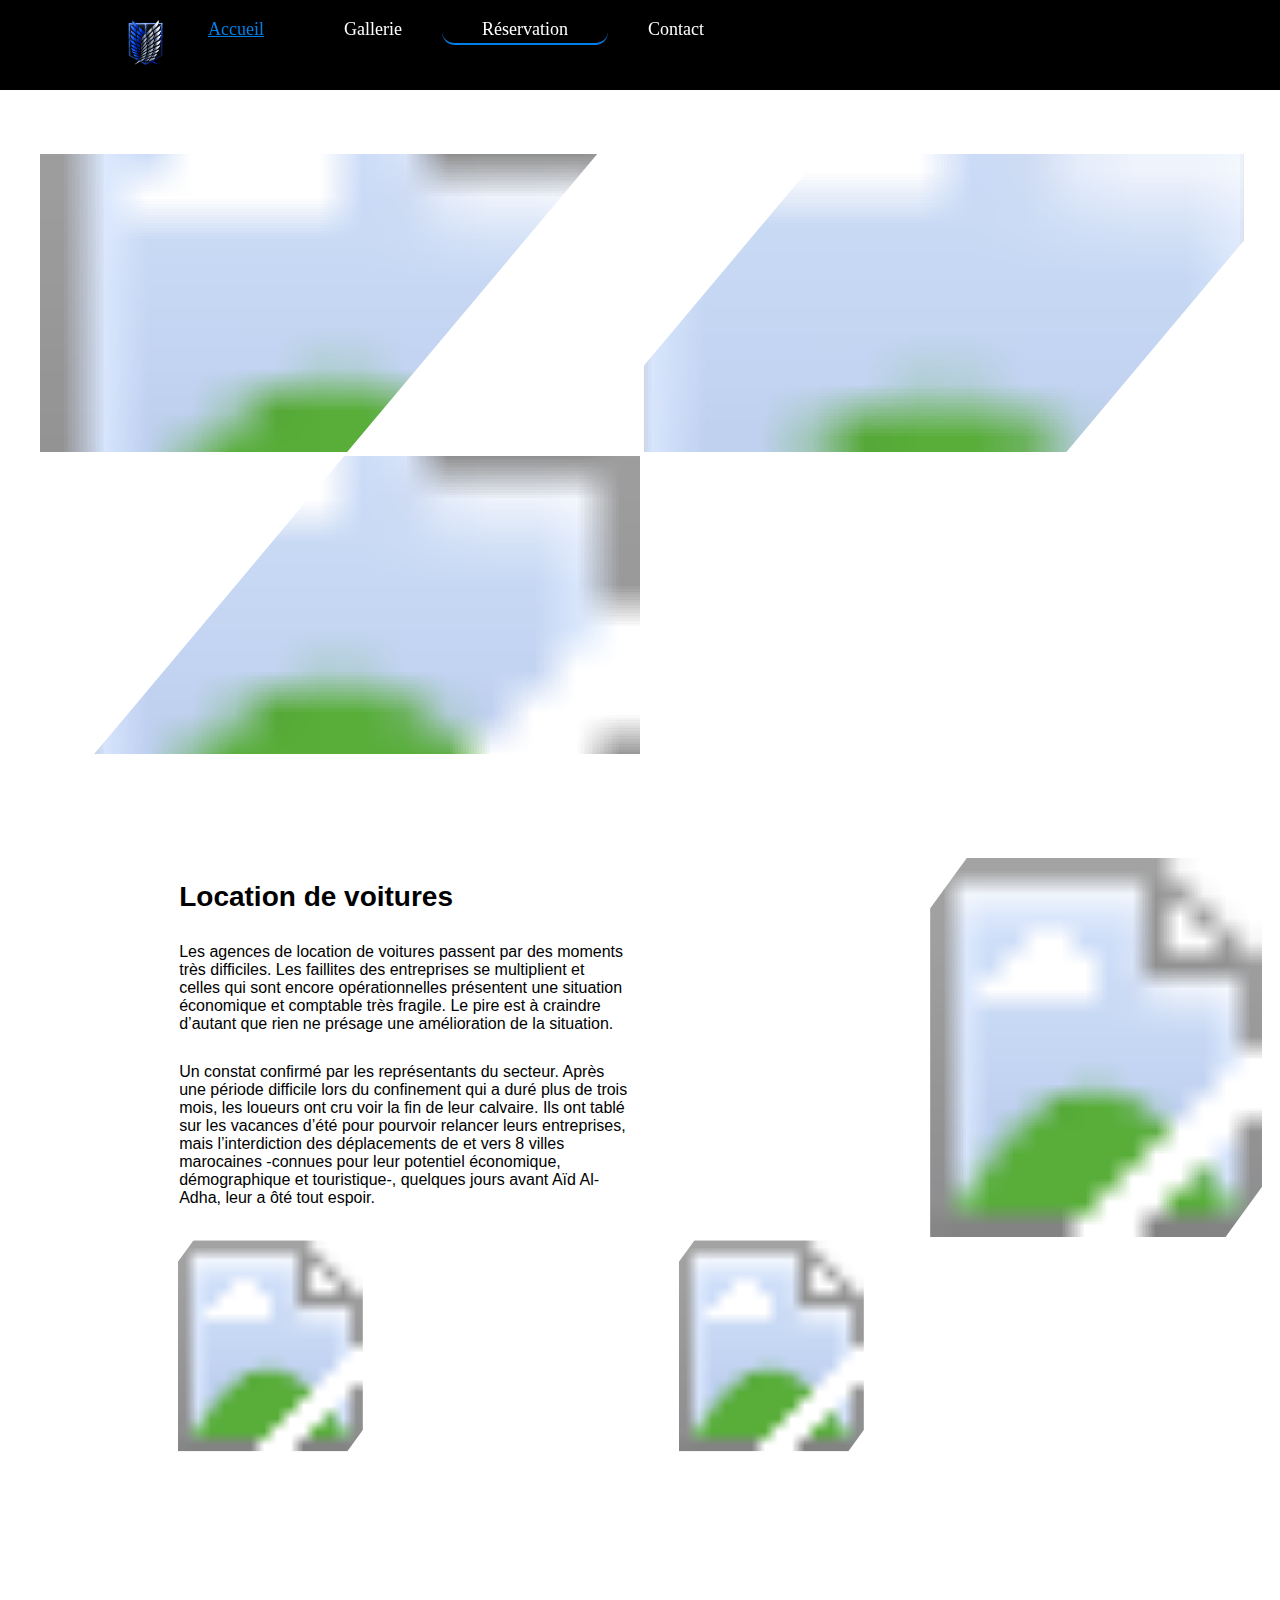
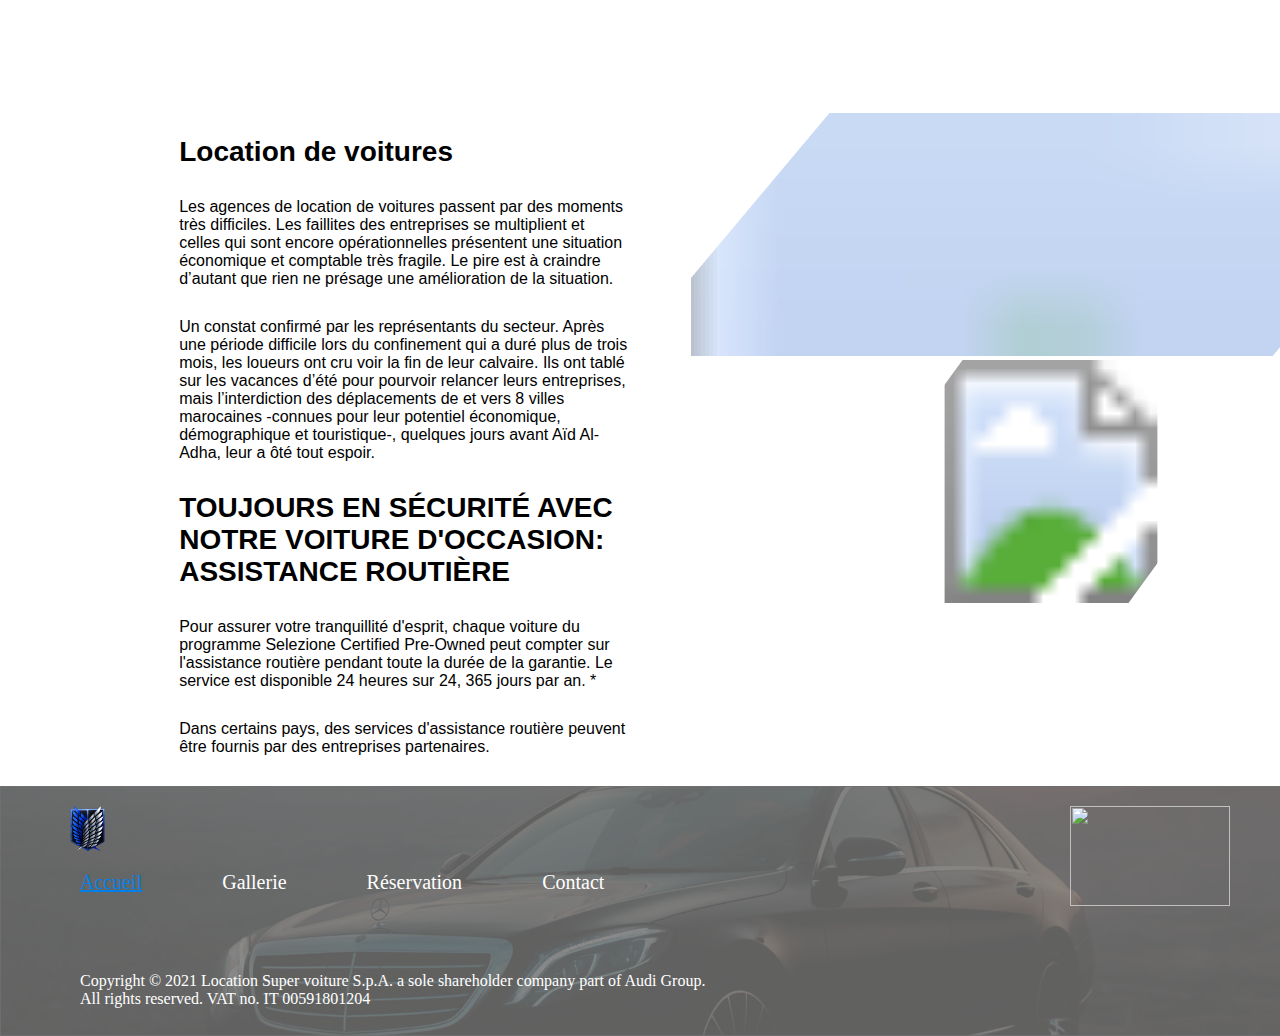
==== commit cd5064e9: "modification on JS" ====
--- a/Accueil.html
+++ b/Accueil.html
@@ -19,7 +19,7 @@
             <ul>
                 <li class="title"><a style="color: #017FE8; text-decoration: underline;"href="">Accueil</a> </li>
                 <li class="title"><a href="">Gallerie</a></li>
-                <li class="title ress"><a href="">Réservation </a></li>
+                <li class="title ress"><a href="reservation.html">Réservation </a></li>
                 <li class="title"><a href="">Contact</a></li>
             </ul>
         </div>
@@ -42,7 +42,12 @@
         </div>
     </div>
     <div class="hero_">
-        <img src="/img/Groupe 4.png" alt="">
+        <video class="vd"  autoplay muted loop width="100%">
+            <source src="/vd/backgroung_Trim.mp4" 
+            type="video/mp4"
+           
+            >
+        </video>
     </div>
 
 
--- a/style_Accueil.css
+++ b/style_Accueil.css
@@ -28,6 +28,7 @@
     color: #017FE8;
 
 }
+
 .nav_1 ul li a{
     color: rgb(255, 255, 255);
     margin: 40px;
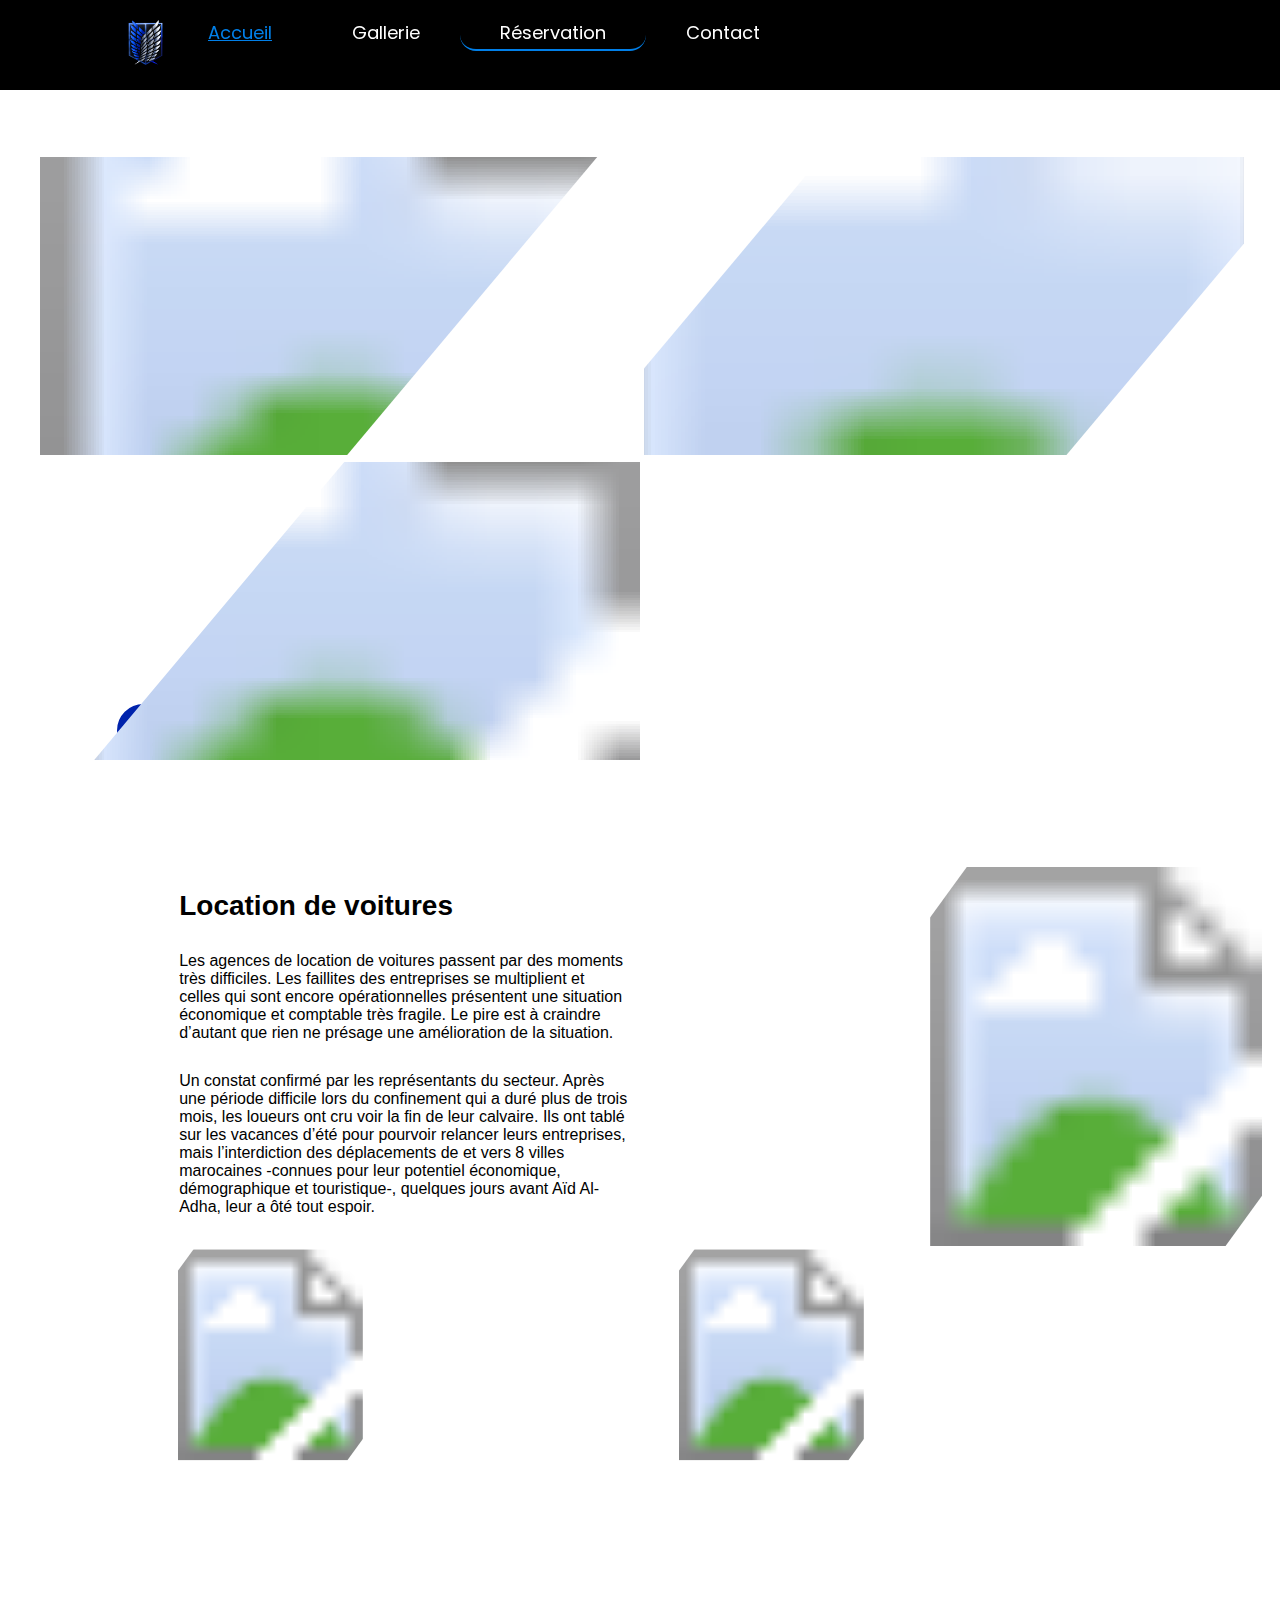
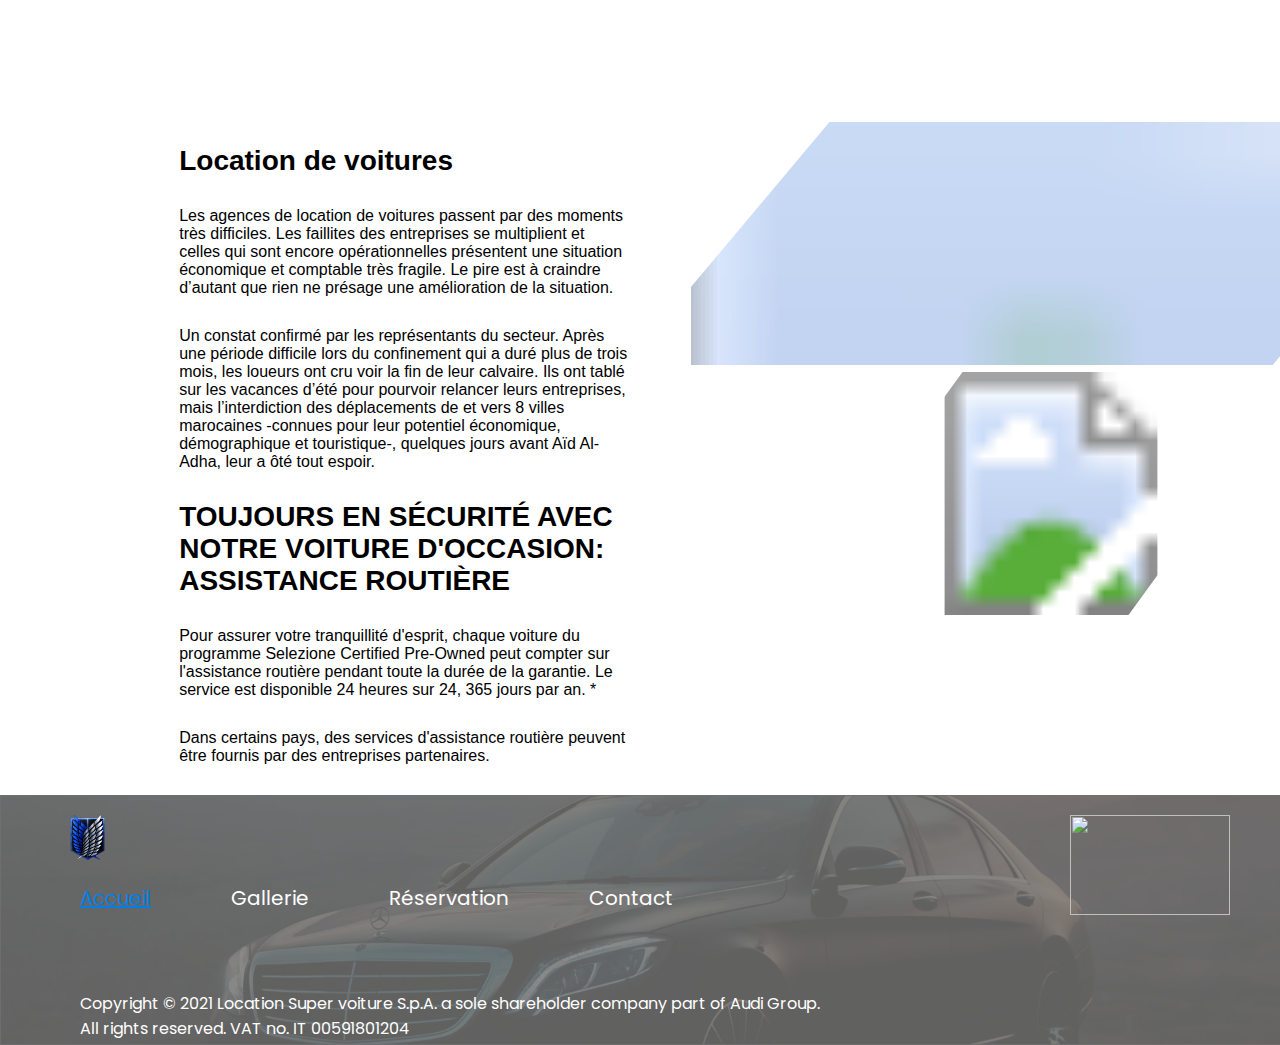
==== commit 51011c75: "Add page contact Us" ====
--- a/Accueil.html
+++ b/Accueil.html
@@ -20,7 +20,7 @@
                 <li class="title"><a style="color: #017FE8; text-decoration: underline;"href="">Accueil</a> </li>
                 <li class="title"><a href="">Gallerie</a></li>
                 <li class="title ress"><a href="reservation.html">Réservation </a></li>
-                <li class="title"><a href="">Contact</a></li>
+                <li class="title"><a href="contactUs.html">Contact</a></li>
             </ul>
         </div>
 
--- a/style_Accueil.css
+++ b/style_Accueil.css
@@ -1,6 +1,19 @@
-body {
+@import url('https://fonts.googleapis.com/css?family=Rajdhani:300,400,500,600,700');
+@import url('https://fonts.googleapis.com/css?family=Poppins:100,100i,200,200i,300,300i,400,400i,500,500i,600,600i,700,700i,800,800i,900,900i');
+
+
+@import url(font-awesome.min.css);
+
+
+
+
+
+
+body{
     margin: 0;
     padding: 0;
+    font-family: 'poppins', sans-serif;
+    
 }
 
 
@@ -20,13 +33,9 @@
     list-style: none;
     position: relative;
     position: fixed;
-   
-    
-
 }
 .nav_1 ul li .active a{
     color: #017FE8;
-
 }
 
 .nav_1 ul li a{
@@ -62,7 +71,7 @@
     
 }
 .title_hero{
-    width: 36%;
+    width: 41%;
     position: absolute;
     color: rgb(255, 255, 255);
     right: 50%;
